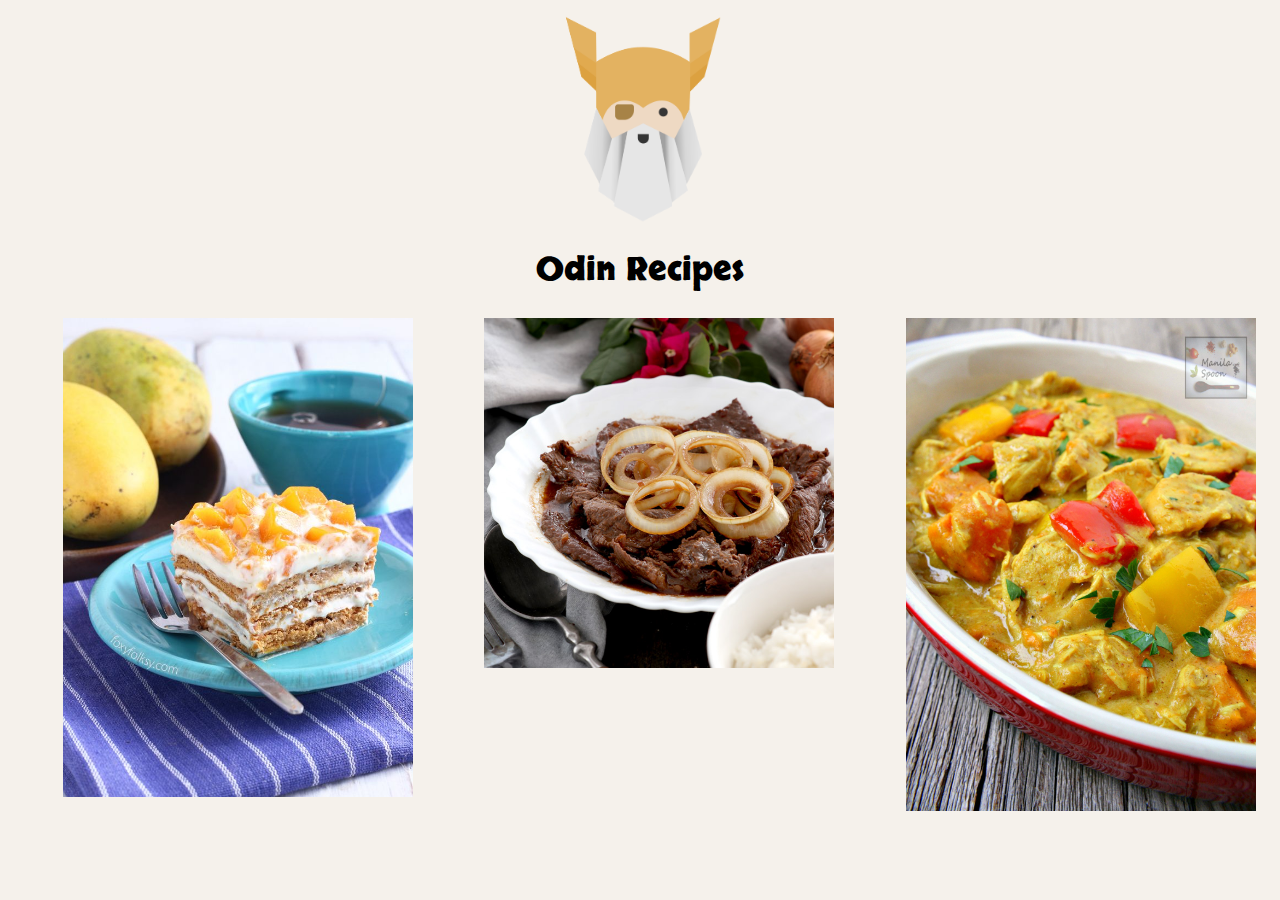
==== index.html @ f2fb91b0 "restructured files" ====
<!DOCTYPE html>
<html lang="en">
    <head>
        <meta charset="UTF-8">
        <title> Odin Recipes - Filipino Style </title>
        <link rel="stylesheet" href="style.css">
        <!-- links to a skranji font -->
        <link rel="stylesheet" href="https://fonts.googleapis.com/css2?family=Skranji:wght@700&display=swap">
        <style>
            h1 {
                text-align: center;
                font-family: Skranji, monospace;
            }
            
        </style>
    </head>
    <body class="body">
            <img src="images/the odin project.png" class="logo" alt="odin">
            <h1> Odin Recipes </h1>
        <div class="row">
        <!-- links to a webpage containing mango float recipe-->
        <div class="container">
                <a href="recipes/float.html">
                <img src="images/float.jpeg" alt="float" class="images">
            </a>
        </div>
        <!-- links to a webpage containing beefsteak recipe-->
        <div class="container">
                <a href="recipes/beefsteak.html">
                    <img src="images/bistek.jpeg" alt="bistek" class="images">
                </a>
        </div>
        <!-- links to a webpage containing curry recipe-->
        <div class="container">
            <a href="recipes/curry.html">
                <img src="images/Curry.jpeg" alt="curry" class="images">
            </a>
        </div>
        </div>
    </body>
</html>
---- style.css ----
.container {
    float: left;
    width: 33.33%;
    padding: 5px;
}
/* Clears floats after image containers */
.row::after {
    content: "";
    clear:both;
    display: table;
}
.row {
    display: flex;
}
.column {
    flex: 33.33;
    padding: 5px;
}
.body {
    background-color: rgb(245, 241, 235);
}
.logo {
    display: block;
    margin-left: auto;
    margin-right: auto;
    width: 200px;
}
h1 {
    font-family: Skranki, monospace;
    text-align: center;
}
.images {
    width: 350px;
    height: auto;
    display:inline-block;
    margin-left: 50px;
}
.images:hover {
    opacity:0.3;
}
.secondphoto {
    float:right;
    width: 40%;
    display: inline;
    height: auto;
}
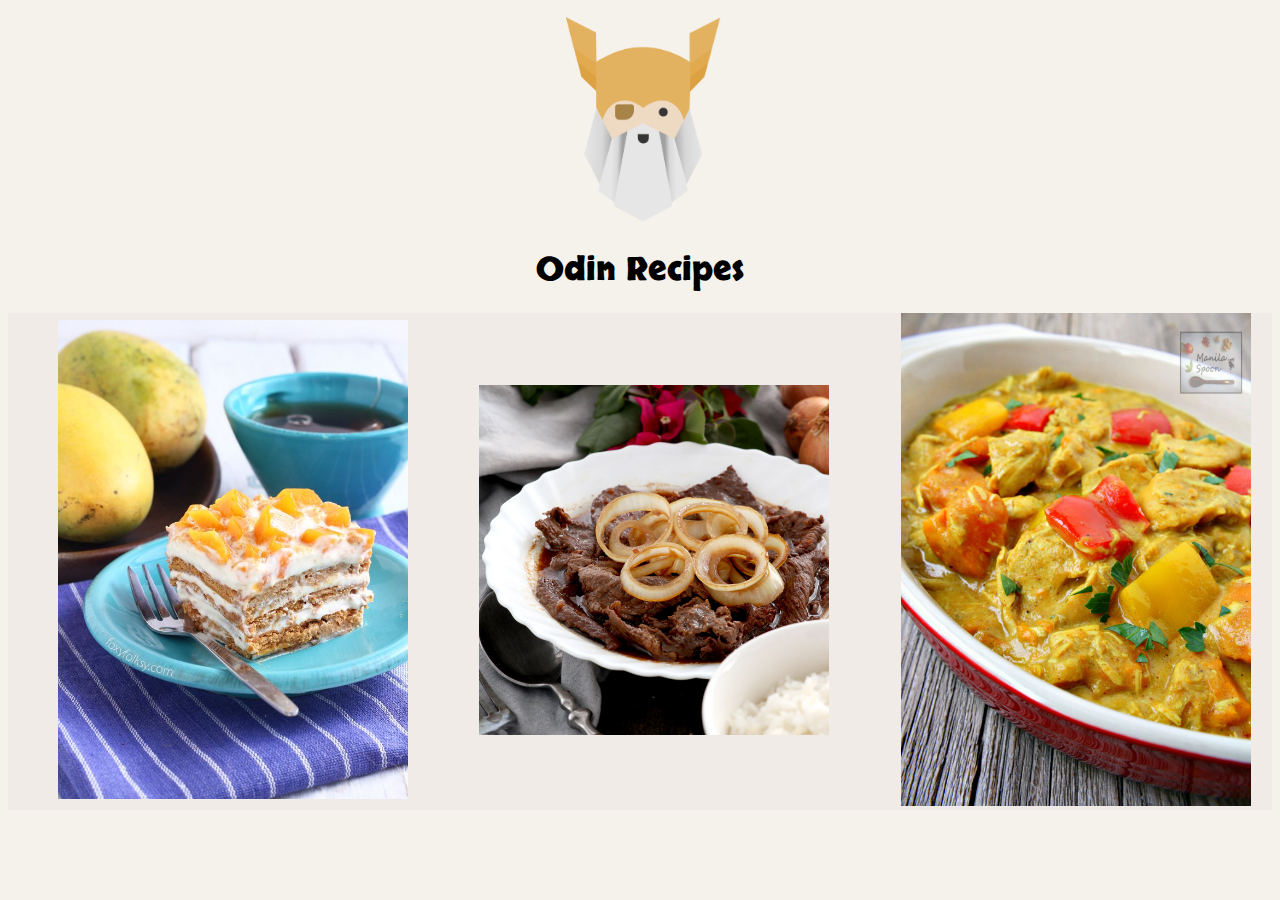
==== commit d0d1236f: "applied flexbox as learned from flexbox tutorial from the odin project" ====
--- a/index.html
+++ b/index.html
@@ -17,21 +17,21 @@
     <body class="body">
             <img src="images/the odin project.png" class="logo" alt="odin">
             <h1> Odin Recipes </h1>
-        <div class="row">
+        <div class="container">
         <!-- links to a webpage containing mango float recipe-->
-        <div class="container">
+        <div class="item">
                 <a href="recipes/float.html">
                 <img src="images/float.jpeg" alt="float" class="images">
             </a>
         </div>
         <!-- links to a webpage containing beefsteak recipe-->
-        <div class="container">
+        <div class="item">
                 <a href="recipes/beefsteak.html">
                     <img src="images/bistek.jpeg" alt="bistek" class="images">
                 </a>
         </div>
         <!-- links to a webpage containing curry recipe-->
-        <div class="container">
+        <div class="item">
             <a href="recipes/curry.html">
                 <img src="images/Curry.jpeg" alt="curry" class="images">
             </a>
--- a/style.css
+++ b/style.css
@@ -1,20 +1,13 @@
 .container {
-    float: left;
-    width: 33.33%;
-    padding: 5px;
+    display: flex;
+    justify-content: center;
+    align-items: center;
+    flex-direction: row;
+    background-color: rgb(240, 235, 230);
 }
-/* Clears floats after image containers */
-.row::after {
-    content: "";
-    clear:both;
-    display: table;
-}
-.row {
-    display: flex;
-}
-.column {
-    flex: 33.33;
-    padding: 5px;
+.item {
+    flex: 1;
+    margin-left: 50px;
 }
 .body {
     background-color: rgb(245, 241, 235);
@@ -33,7 +26,7 @@
     width: 350px;
     height: auto;
     display:inline-block;
-    margin-left: 50px;
+
 }
 .images:hover {
     opacity:0.3;
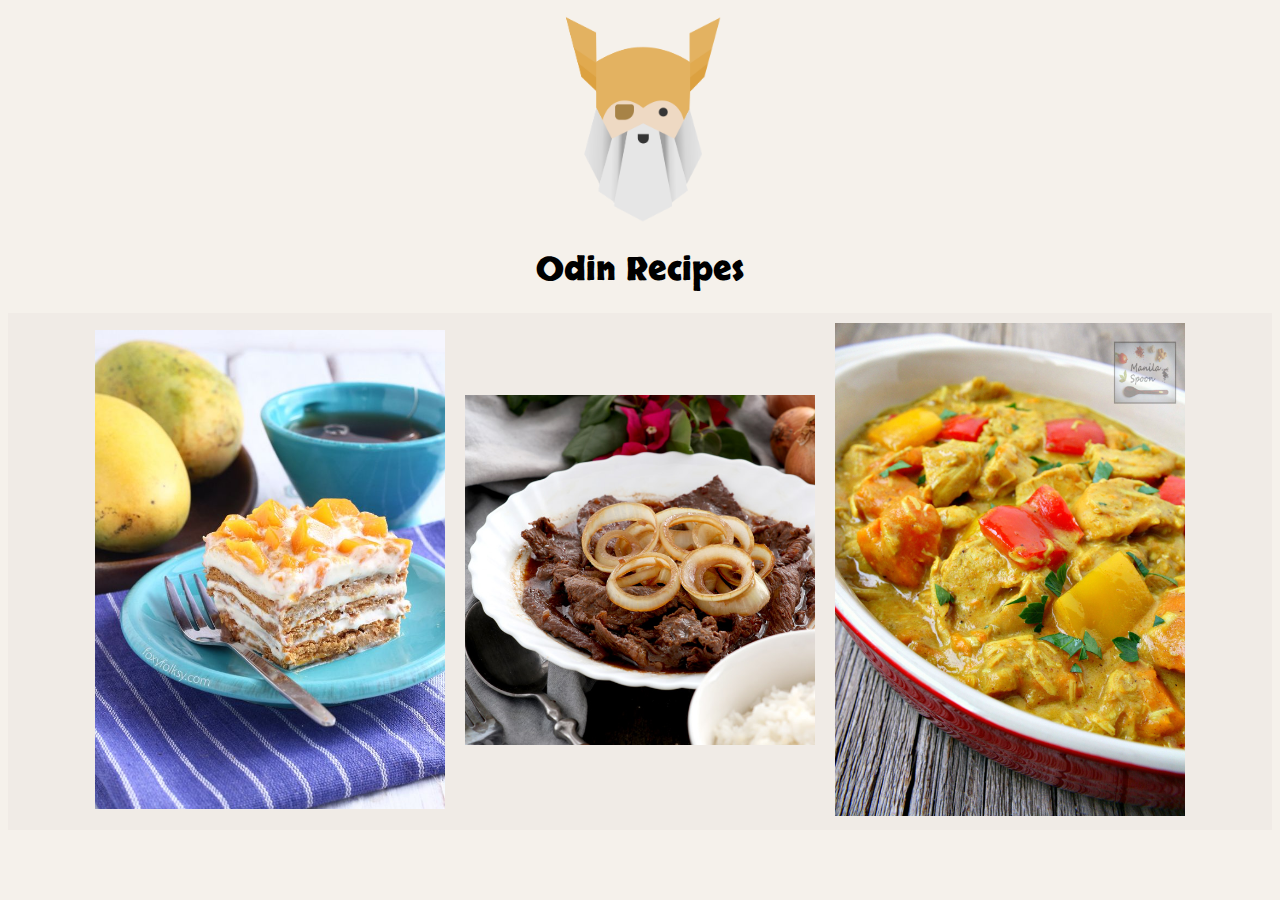
==== commit 5919518a: "used flex shrink to centralize images" ====
--- a/index.html
+++ b/index.html
@@ -19,23 +19,23 @@
             <h1> Odin Recipes </h1>
         <div class="container">
         <!-- links to a webpage containing mango float recipe-->
-        <div class="item">
+            <div class="one">
                 <a href="recipes/float.html">
                 <img src="images/float.jpeg" alt="float" class="images">
             </a>
-        </div>
+            </div>
         <!-- links to a webpage containing beefsteak recipe-->
-        <div class="item">
+            <div class="two">
                 <a href="recipes/beefsteak.html">
                     <img src="images/bistek.jpeg" alt="bistek" class="images">
                 </a>
-        </div>
+            </div>
         <!-- links to a webpage containing curry recipe-->
-        <div class="item">
-            <a href="recipes/curry.html">
+            <div class="three">
+                <a href="recipes/curry.html">
                 <img src="images/Curry.jpeg" alt="curry" class="images">
-            </a>
-        </div>
+                </a>
+            </div>
         </div>
     </body>
 </html>--- a/style.css
+++ b/style.css
@@ -2,12 +2,11 @@
     display: flex;
     justify-content: center;
     align-items: center;
-    flex-direction: row;
     background-color: rgb(240, 235, 230);
+    flex: 1;
 }
-.item {
-    flex: 1;
-    margin-left: 50px;
+.container .two {
+    flex-shrink: 0;
 }
 .body {
     background-color: rgb(245, 241, 235);
@@ -26,6 +25,7 @@
     width: 350px;
     height: auto;
     display:inline-block;
+    margin: 10px;
 
 }
 .images:hover {
